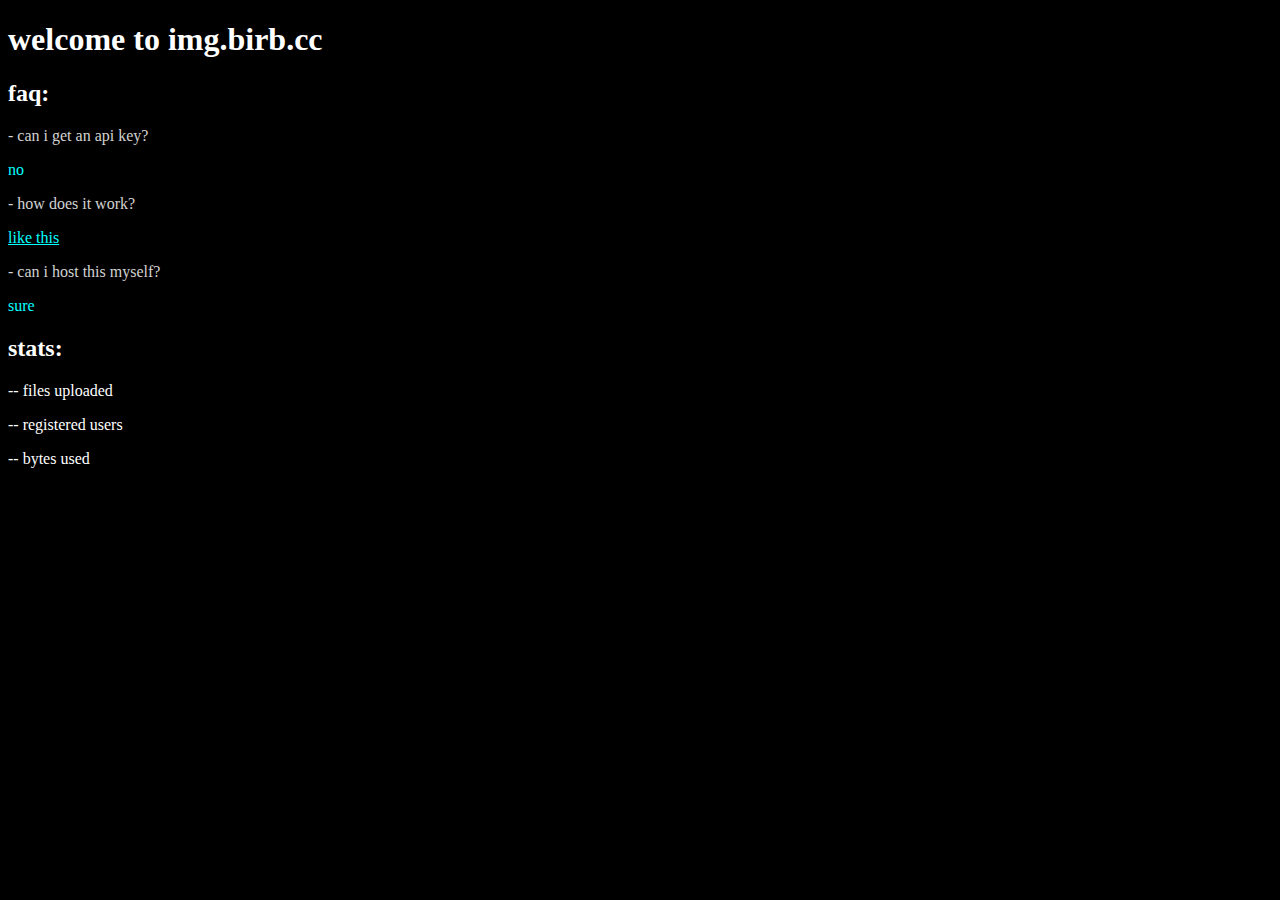
==== img.birb.cc/img/index.html @ e612e157 "feat: site" ====
<!DOCTYPE html>
<html lang="en">

<head>
    <script src="index.js"></script>
    <style>
        body {
            background-color: black;
            color: white;
            font-family: "Consolas";
        }

        #q {
            color: lightgray;
        }

        #a{
            color: cyan;
        }
    </style>
</head>
<body>
    <h1>welcome to img.birb.cc</h1>

    <h2>faq:</h2>
    <p id=q>- can i get an api key?</p>
    <p id=a>no</p>

    <p id=q>- how does it work?</p>
    <a id=a href="https://github.com/hummusbird/img.birb.cc">like this</a>

    <p id=q>- can i host this myself?</p>
    <p id=a>sure</p>

    <div id=stats>
        <h2>stats:</h2>
        <p id=files>-- files uploaded</p>
        <p id=users>-- registered users</p>
        <p id=gb>-- bytes used</p>

        <script>stats();</script>
    </div>
</body>
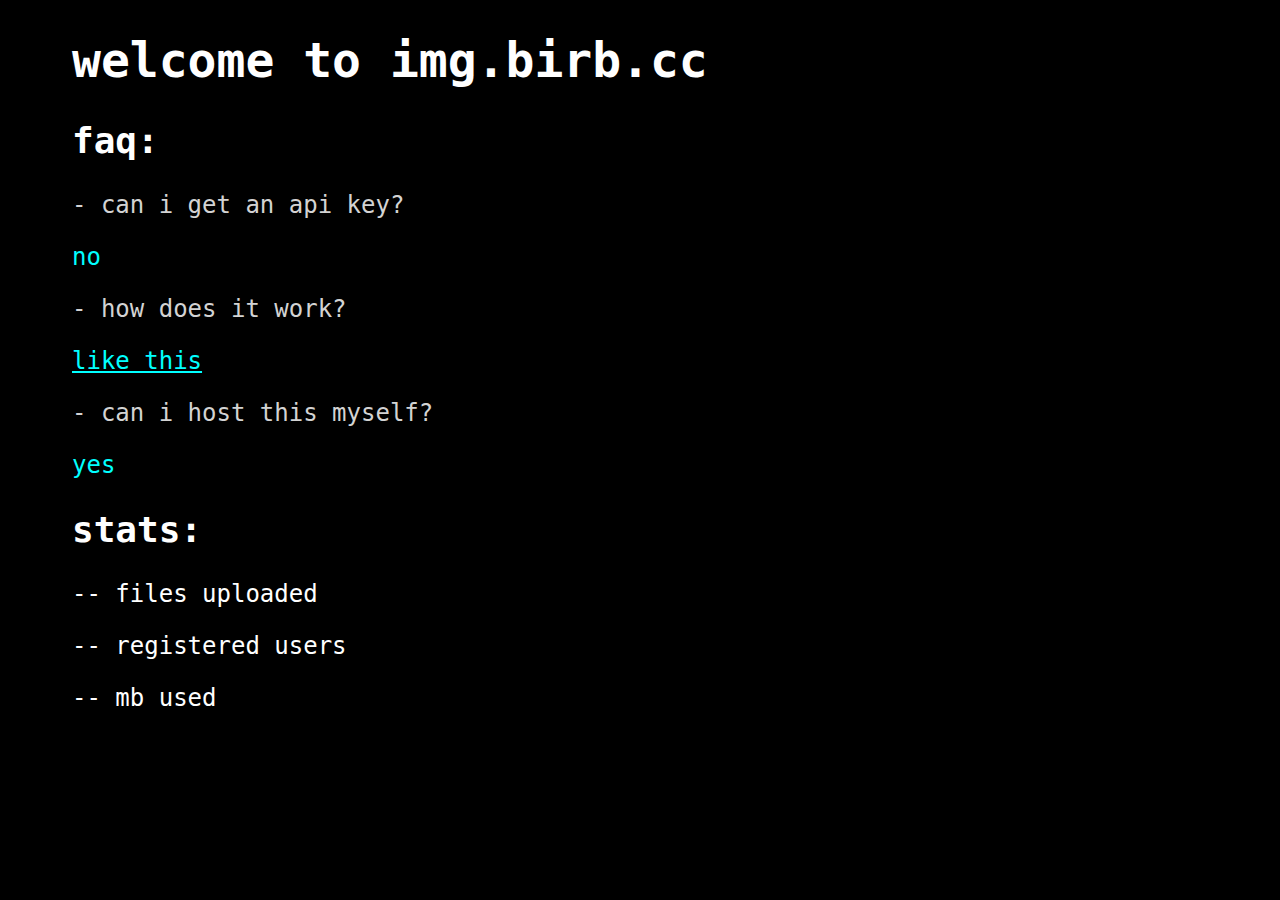
==== commit 81bb58da: "website improvements and zero-width fix" ====
--- a/img.birb.cc/img/index.html
+++ b/img.birb.cc/img/index.html
@@ -5,9 +5,12 @@
     <script src="index.js"></script>
     <style>
         body {
+            padding-left: 5%;
+            padding-right: 5%;
             background-color: black;
             color: white;
-            font-family: "Consolas";
+            font-family: "Consolas","Lucida Console",monospace;
+            font-size: x-large;
         }
 
         #q {
@@ -30,14 +33,17 @@
     <a id=a href="https://github.com/hummusbird/img.birb.cc">like this</a>
 
     <p id=q>- can i host this myself?</p>
-    <p id=a>sure</p>
+    <p id=a>yes</p>
 
     <div id=stats>
         <h2>stats:</h2>
         <p id=files>-- files uploaded</p>
         <p id=users>-- registered users</p>
-        <p id=gb>-- bytes used</p>
-
-        <script>stats();</script>
+        <p id=gb>-- mb used</p>
+        <p id=time></p>
+        <script>
+            stats();
+            setInterval(stats, 60000)
+        </script>
     </div>
 </body>
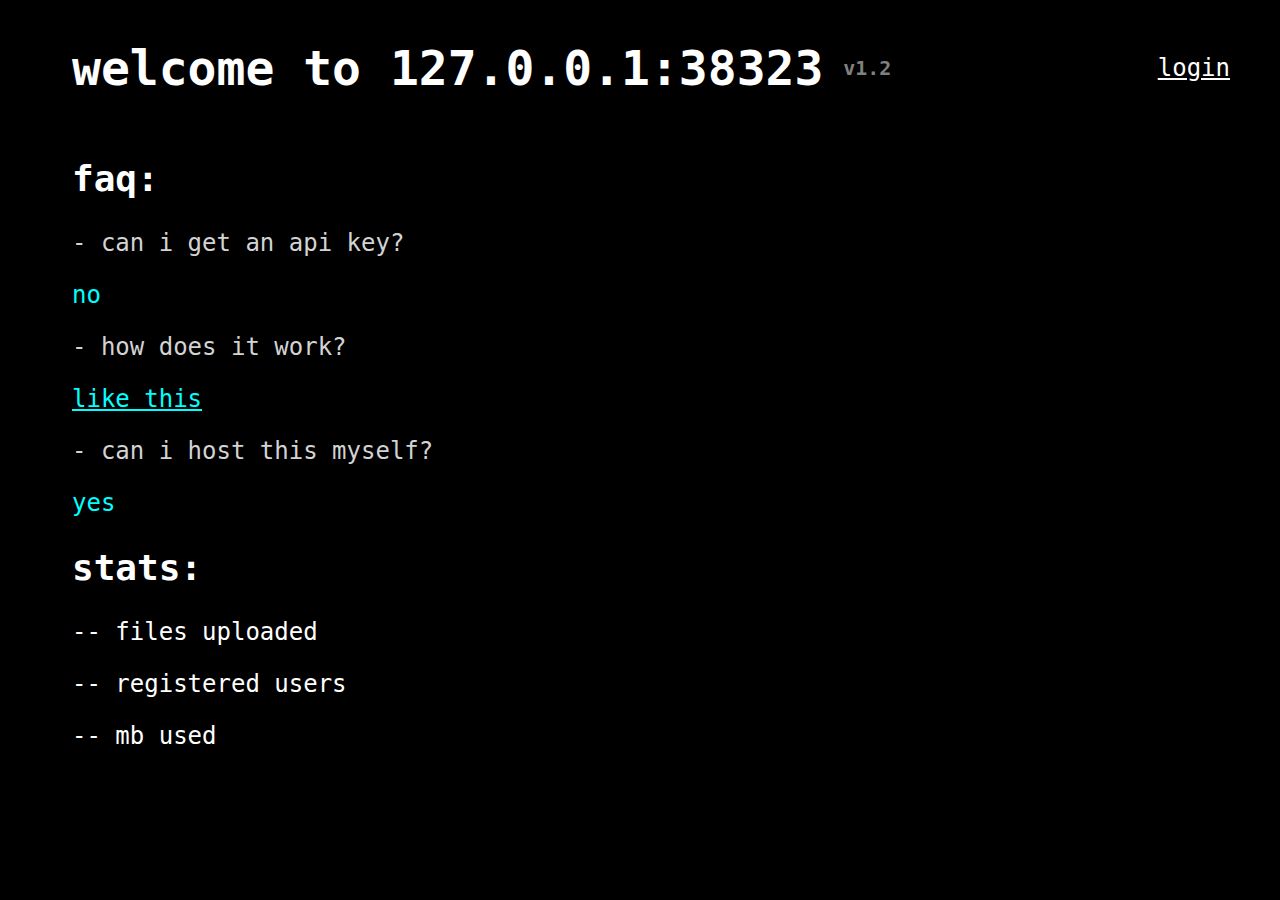
==== commit 89e54287: "fix: background click fix: copyURL not respecting showURL feat: SXCU download" ====
--- a/img.birb.cc/img/index.html
+++ b/img.birb.cc/img/index.html
@@ -4,6 +4,20 @@
 <head>
     <script src="index.js"></script>
     <style>
+
+        #titleblock {
+            display: flex;
+            align-items:center;
+            gap: 20px
+        }
+
+        #titleblock a {
+            position: absolute;
+            color: #ffffff;
+            font-size: x-large;
+            right:50px
+        }
+
         body {
             padding-left: 5%;
             padding-right: 5%;
@@ -23,7 +37,11 @@
     </style>
 </head>
 <body>
-    <h1>welcome to img.birb.cc</h1>
+    <div id="titleblock">
+        <h1 id="title">welcome to img.birb.cc</h1>
+        <h5 style="color:gray">v1.2</h5>
+        <a id = login href="dashboard.html">login</a>
+    </div>
 
     <h2>faq:</h2>
     <p id=q>- can i get an api key?</p>
@@ -42,6 +60,7 @@
         <p id=gb>-- mb used</p>
         <p id=time></p>
         <script>
+            setTitle();
             stats();
             setInterval(stats, 60000)
         </script>
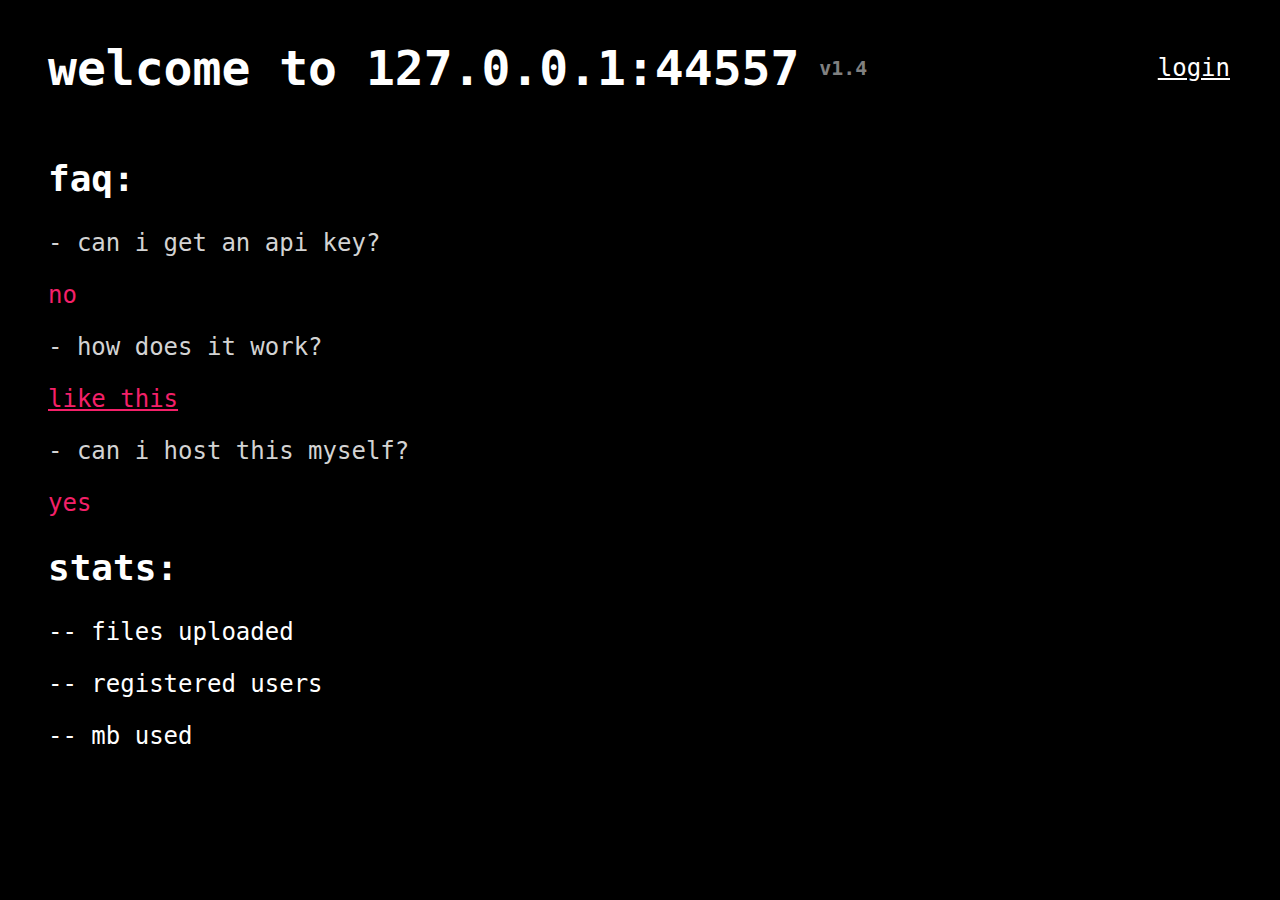
==== commit 0e40b3ee: "Minor changes" ====
--- a/img.birb.cc/img/index.html
+++ b/img.birb.cc/img/index.html
@@ -2,56 +2,26 @@
 <html lang="en">
 
 <head>
+    <title>img.birb.cc</title>
     <script src="index.js"></script>
-    <style>
-
-        #titleblock {
-            display: flex;
-            align-items:center;
-            gap: 20px
-        }
-
-        #titleblock a {
-            position: absolute;
-            color: #ffffff;
-            font-size: x-large;
-            right:50px
-        }
-
-        body {
-            padding-left: 5%;
-            padding-right: 5%;
-            background-color: black;
-            color: white;
-            font-family: "Consolas","Lucida Console",monospace;
-            font-size: x-large;
-        }
-
-        #q {
-            color: lightgray;
-        }
-
-        #a{
-            color: cyan;
-        }
-    </style>
+    <link rel="stylesheet" href="./css/index.css">
 </head>
 <body>
     <div id="titleblock">
         <h1 id="title">welcome to img.birb.cc</h1>
-        <h5 style="color:gray">v1.2</h5>
+        <h5 style="color:gray">v1.4</h5>
         <a id = login href="dashboard.html">login</a>
     </div>
 
     <h2>faq:</h2>
-    <p id=q>- can i get an api key?</p>
-    <p id=a>no</p>
+    <p class="q">- can i get an api key?</p>
+    <p class="a">no</p>
 
-    <p id=q>- how does it work?</p>
-    <a id=a href="https://github.com/hummusbird/img.birb.cc">like this</a>
+    <p class="q">- how does it work?</p>
+    <a class="a" href="https://github.com/hummusbird/img.birb.cc">like this</a>
 
-    <p id=q>- can i host this myself?</p>
-    <p id=a>yes</p>
+    <p class="q">- can i host this myself?</p>
+    <p class="a">yes</p>
 
     <div id=stats>
         <h2>stats:</h2>
--- a/img.birb.cc/img/css/index.css
+++ b/img.birb.cc/img/css/index.css
@@ -0,0 +1,32 @@
+        #titleblock {
+            display: flex;
+            align-items:center;
+            gap: 20px
+        }
+
+        #titleblock a {
+            position: absolute;
+            color: #ffffff;
+            right:50px
+        }
+
+        body {
+            padding-left: 40px;
+            padding-right: 40px;
+            background-color: black;
+            color: white;
+            font-family: "Consolas","Lucida Console",monospace;
+            font-size: x-large;
+        }
+
+        p {
+            font-size: x-large;
+        }
+
+        .q {
+            color: lightgray;
+        }
+
+        .a{
+            color: #f42069;
+        }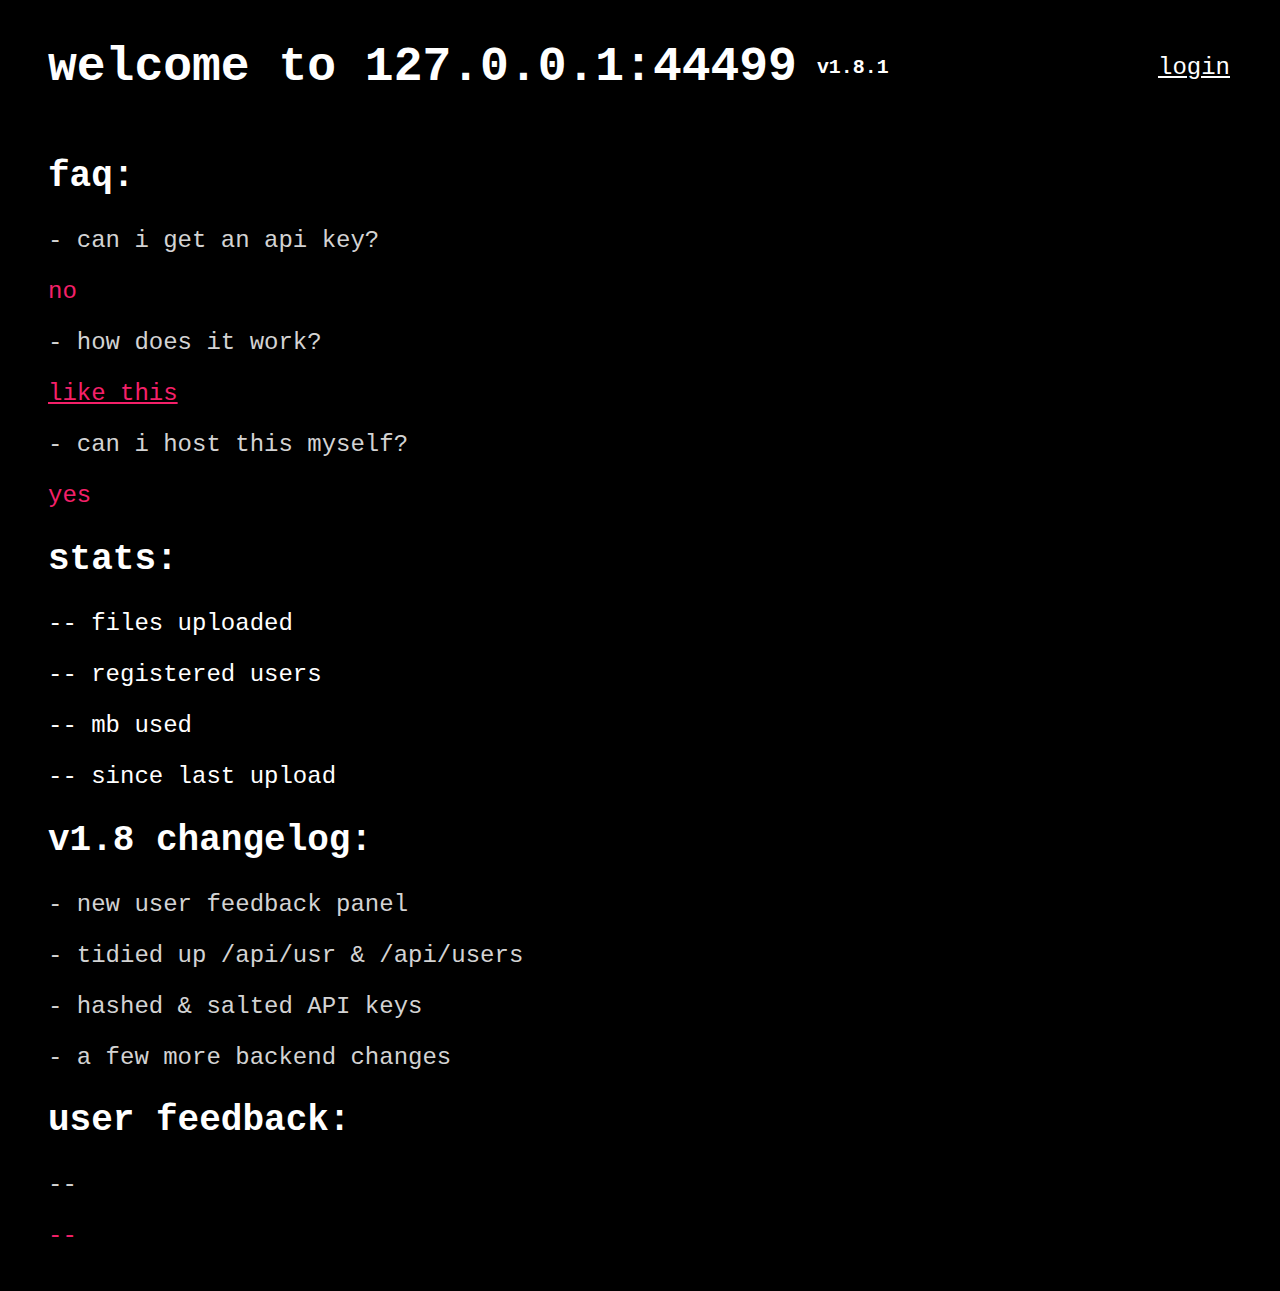
==== commit 4450db9a: "ffs" ====
--- a/img.birb.cc/img/index.html
+++ b/img.birb.cc/img/index.html
@@ -2,37 +2,57 @@
 <html lang="en">
 
 <head>
-    <title>img.birb.cc</title>
+    <title id=toptitle>img.birb.cc</title>
     <script src="index.js"></script>
     <link rel="stylesheet" href="./css/index.css">
 </head>
+
 <body>
-    <div id="titleblock">
-        <h1 id="title">welcome to img.birb.cc</h1>
-        <h5 style="color:gray">v1.4</h5>
-        <a id = login href="dashboard.html">login</a>
+    <div id=titleblock>
+        <h1 id=title>welcome to img.birb.cc</h1>
+        <h5 id=version>v1.8.1</h5>
+        <a id=login href="dashboard.html">login</a>
     </div>
 
-    <h2>faq:</h2>
-    <p class="q">- can i get an api key?</p>
-    <p class="a">no</p>
+    <div id=grid>
+        <div id=faq>
+            <h2>faq:</h2>
+            <p class="q">- can i get an api key?</p>
+            <p class="a">no</p>
 
-    <p class="q">- how does it work?</p>
-    <a class="a" href="https://github.com/hummusbird/img.birb.cc">like this</a>
+            <p class="q">- how does it work?</p>
+            <a class="a" href="https://github.com/hummusbird/img.birb.cc">like this</a>
 
-    <p class="q">- can i host this myself?</p>
-    <p class="a">yes</p>
+            <p class="q">- can i host this myself?</p>
+            <p class="a">yes</p>
+        </div>
 
-    <div id=stats>
-        <h2>stats:</h2>
-        <p id=files>-- files uploaded</p>
-        <p id=users>-- registered users</p>
-        <p id=gb>-- mb used</p>
-        <p id=time></p>
-        <script>
-            setTitle();
-            stats();
-            setInterval(stats, 60000)
-        </script>
+        <div id=stats>
+            <h2>stats:</h2>
+            <p id=files>-- files uploaded</p>
+            <p id=users>-- registered users</p>
+            <p id=gb>-- mb used</p>
+            <p id=time>-- since last upload</p>
+            <script>
+                setTitle();
+                stats();
+                dashmsg();
+                setInterval(stats, 60000)
+            </script>
+        </div>
+
+        <div id="changelog">
+            <h2>v1.8 changelog:</h2>
+            <p class="q">- new user feedback panel</p>
+            <p class="q">- tidied up /api/usr & /api/users</p>
+            <p class="q">- hashed & salted API keys</p>
+            <p class="q">- a few more backend changes</p>
+        </div>
+
+        <div>
+            <h2>user feedback:</h2>
+            <p class="q" id="message">--</p>
+            <p class="a" id="username">--</p>
+        </div>
     </div>
-</body>
+</body>